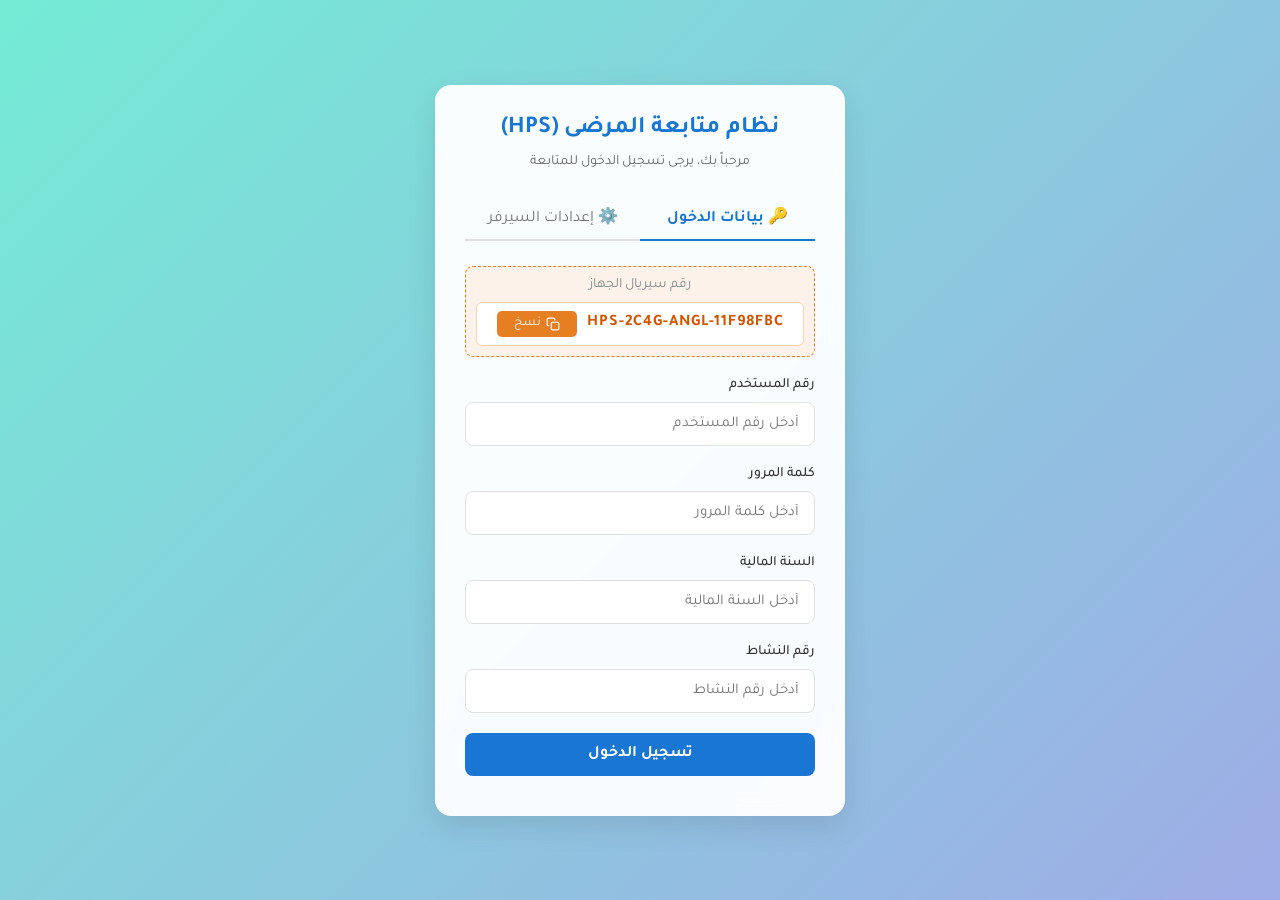
==== doctor-orders.html @ 6bd35348 "add doctor orders and i/o" ====
<!DOCTYPE html>
<html lang="ar" dir="rtl">

<head>
    <meta charset="UTF-8">
    <meta name="viewport" content="width=device-width, initial-scale=1.0">
    <title>أوامر الأطباء - HPS</title>
    <link rel="stylesheet" href="assets/css/style.css">
    <link href="https://fonts.googleapis.com/css2?family=Tajawal:wght@400;500;700&display=swap" rel="stylesheet">
    <link rel="manifest" href="manifest.json">
    <style>
        .input-group {
            display: flex;
            align-items: center;
            gap: 5px;
        }

        .input-group input {
            flex: 1;
        }

        .input-group label {
            margin-bottom: 0;
            width: 80px;
            font-size: 14px;
        }

        /* Specific sizing */
        #doctor-name,
        #patient-name {
            flex: 2;
            background: #eee;
        }

        .mini-search-btn {
            background-color: #3498db;
            color: #fff;
            border: none;
            border-radius: 4px;
            padding: 5px 10px;
            cursor: pointer;
        }

        .mandatory-field {
            background-color: #fffde7 !important; /* أبيض مائل للأصفر */
            border: 1px solid #fbc02d !important;
        }

        .mandatory-field:focus {
            background-color: #fff9c4 !important;
            border-color: #f9a825 !important;
            box-shadow: 0 0 5px rgba(249, 168, 37, 0.3) !important;
        }
    </style>
</head>

<body>
    <div class="app-layout">
        <nav class="top-nav">
            <div class="brand">
                <h1>🩺 نظام متابعة المرضى (أوامر الأطباء)</h1>
            </div>
            <div class="nav-actions">
                <a href="index.html" class="btn btn-secondary" style="text-decoration:none;">🏠 الرئيسية</a>
                <div class="user-info">
                    <span id="cur-day"></span> - <span id="cur-date"></span>
                </div>
            </div>
        </nav>

        <main class="main-content">
            <div class="action-bar">
                <button class="btn btn-success" id="btn-add" onclick="addNewOrder()">➕ إضافة</button>
                <button class="btn btn-warning" id="btn-edit" onclick="enableEditing()" disabled>✏️ تعديل</button>
                <button class="btn btn-danger" id="btn-delete" onclick="deleteOrder()" disabled>🗑️ حذف</button>
                <button class="btn btn-primary" id="btn-search-orders" onclick="openHistoryModal()">🔍 بحث الأوامر</button>
            </div>

            <!-- قسم المعلومات الاساسية للامر (Master) -->
            <section class="card section-search">
                <h3 class="section-title">بيانات الأمر الأساسية (Master)</h3>
                <div class="grid-2">
                    <div class="form-group">
                        <label>الفرع</label>
                        <select id="branch-list" class="mandatory-field"></select>
                    </div>

                    <div class="form-group">
                        <label>رقم الترقيد</label>
                        <div class="input-with-btn">
                            <input type="number" id="adm-no-input" class="mandatory-field" placeholder="ادخل رقم الترقيد واضغط Enter">
                            <button onclick="openAdmModal()" class="btn btn-primary"
                                title="بحث في قائمة الترقيدات">🔍</button>
                        </div>
                    </div>

                    <div class="form-group">
                        <label>رقم الأمر</label>
                        <input type="number" id="doc-no" value="1">
                    </div>

                    <div class="form-group">
                        <label>تاريخ الأمر</label>
                        <input type="date" id="doc-date">
                    </div>

                    <div class="form-group">
                        <label>وقت الأمر</label>
                        <input type="time" id="doc-time" value="00:00:00" step="1">
                    </div>

                    <div class="form-group">
                        <label>نوع الأمر</label>
                        <input type="text" id="typ-name" value="عام" readonly style="background-color: #eee;">
                        <input type="hidden" id="typ-no" value="1">
                    </div>

                    <div class="form-group">
                        <label>نوع المريض</label>
                        <input type="text" id="ptnt-typ-name" value="مريض داخلي" readonly
                            style="background-color: #eee;">
                        <input type="hidden" id="ptnt-typ" value="1">
                    </div>

                    <div class="form-group">
                        <label>نوع الإجراء الطبي</label>
                        <select id="prcdr-typ" class="mandatory-field" onchange="onProcedureTypeChanged()">
                            <option value="">-- اختر نوع الإجراء --</option>
                            <option value="1">1- أدوية</option>
                            <option value="2">2- فحوصات</option>
                            <option value="3">3- أشعة</option>
                            <option value="4">4- عمليات</option>
                            <option value="5">5- إجراءات أخرى</option>
                        </select>
                    </div>

                    <div class="form-group">
                        <label>الأولوية</label>
                        <select id="prorty-no">
                            <option value="1">1- عادي</option>
                            <option value="2">2- مستعجل</option>
                            <option value="3">3- حرجة</option>
                        </select>
                    </div>

                    <div class="form-group">
                        <label>رقم المرجع (اختياري)</label>
                        <input type="text" id="ref-no">
                    </div>

                    <div class="form-group full-width">
                        <label>ملاحظة عامة (اختياري)</label>
                        <textarea id="doc-dsc" rows="2"></textarea>
                    </div>
                </div>
            </section>

            <!-- تفاصيل بيانات الترقيد المحددة ستظهر هنا -->
            <section id="patient-info-section" class="card section-patient" style="display: none;">
                <h3 class="section-title">بيانات المريض والطبيب</h3>

                <div class="patient-grid">
                    <div class="info-item" style="grid-column: 1 / -1; display: flex; flex-direction: column;">
                        <label style="color: var(--primary); font-size: 13px; margin-bottom: 5px;">المريض</label>
                        <div style="display: flex; gap: 10px;">
                            <input type="text" id="patient-no" readonly style="width: 80px; text-align: center; border: 1px solid #ddd; background: #f9f9f9; border-radius: 5px;">
                            <input type="text" id="patient-name" readonly style="flex: 1; border: 1px solid #ddd; background: #f9f9f9; border-radius: 5px;">
                        </div>
                    </div>

                    <div class="info-item" style="grid-column: 1 / -1; display: flex; flex-direction: column;">
                        <label style="color: var(--primary); font-size: 13px; margin-bottom: 5px;">الطبيب</label>
                        <div style="display: flex; gap: 10px;">
                            <input type="text" id="doctor-no" readonly style="width: 80px; text-align: center; border: 1px solid #ddd; background: #f9f9f9; border-radius: 5px;">
                            <input type="text" id="doctor-name" readonly style="flex: 1; border: 1px solid #ddd; background: #f9f9f9; border-radius: 5px;">
                        </div>
                    </div>
                    <div class="info-item"><label>الغرفة</label><input type="text" id="p-room" readonly></div>
                    <div class="info-item"><label>السرير</label><input type="text" id="p-bed" readonly></div>
                    <div class="info-item"><label>القسم</label><input type="text" id="p-dept" readonly></div>
                    <div class="info-item"><label>الجنس</label><input type="text" id="p-gender" readonly></div>
                    <div class="info-item"><label>العمر</label><input type="text" id="p-age" readonly></div>
                    <div class="info-item"><label>تاريخ الترقيد</label><input type="text" id="p-adm-date" readonly>
                    </div>
                </div>
            </section>

            <!-- قسم التفاصيل (Details) -->
            <section id="table-area" class="card" style="display: none;">
                <div class="table-header">
                    <h3 class="section-title" id="details-title">📋 تفاصيل الإجراء</h3>
                </div>
                <div class="table-responsive" style="overflow-x: auto;">
                    <table id="details-table" class="modern-table" style="min-width: 800px;">
                        <thead>
                            <tr id="details-thead-tr">
                                <!-- سيتم بناؤه ديناميكياً بواسطة JS حسب نوع الإجراء -->
                            </tr>
                        </thead>
                        <tbody id="details-tbody">
                            <!-- صفوف التفاصيل -->
                        </tbody>
                    </table>
                </div>

                <div style="margin-top: 25px; text-align: center; padding: 15px; background: var(--card-bg); border-radius: 10px; box-shadow: 0 2px 10px rgba(0,0,0,0.05);">
                    <button class="btn btn-success" id="btn-save" onclick="saveOrder()"
                        style="padding: 12px 40px; font-weight: bold; font-size: 16px; width: 100%; max-width: 300px;">💾 حفظ الطلب وإرساله</button>
                </div>
            </section>
        </main>
    </div>

    <!-- Modals -->
    <!-- نافذة البحث في الترقيدات -->
    <div id="modal-adm" class="modal">
        <div class="modal-content">
            <div class="modal-header">
                <h3>قائمة الترقيدات</h3>
                <span class="close-btn" onclick="closeModal('modal-adm')">&times;</span>
            </div>
            <div style="padding: 10px;">
                <input type="text" id="adm-search-input" placeholder="ابحث باسم المريض أو رقم الترقيد..."
                    style="width: 100%; border: 1px solid #ddd; padding: 10px; border-radius: 5px;"
                    onkeyup="filterAdmissions()">
            </div>
            <div class="table-responsive" style="max-height: 400px; overflow-y: auto;">
                <table id="adm-list-table" class="modern-table">
                    <thead>
                        <tr>
                            <th>رقم الترقيد</th>
                            <th>تاريخ الترقيد</th>
                            <th>اسم المريض</th>
                        </tr>
                    </thead>
                    <tbody></tbody>
                </table>
            </div>
            <div class="modal-footer">
                <button onclick="closeModal('modal-adm')" class="btn btn-secondary">إغلاق</button>
            </div>
        </div>
    </div>

    <!-- نافذة منبثقة للبحث في الإجراءات (فحوصات / أشعة الخ) -->
    <div id="modal-items" class="modal">
        <div class="modal-content modal-lg">
            <div class="modal-header">
                <h3 id="modal-items-title">قائمة الإجراءات مسبقة الصنع</h3>
                <span class="close-btn" onclick="closeModal('modal-items')">&times;</span>
            </div>
            <div style="padding: 10px;">
                <input type="text" id="item-search-input" placeholder="ابحث بالإسم أو الكود هنا..."
                    style="width: 100%; border: 1px solid #ddd; padding: 10px; border-radius: 5px;"
                    onkeyup="filterItems()">
            </div>
            <div class="table-responsive" style="max-height: 400px; overflow-y: auto;">
                <table id="items-list-table" class="modern-table">
                    <thead>
                        <tr id="items-thead-tr">
                            <!-- مبني ديناميكيا -->
                        </tr>
                    </thead>
                    <tbody id="items-tbody"></tbody>
                </table>
            </div>
            <div class="modal-footer">
                <button onclick="closeModal('modal-items')" class="btn btn-secondary">إغلاق</button>
            </div>
        </div>
    </div>

    <!-- نافذة البحث في الأوامر السابقة -->
    <div id="modal-history" class="modal">
        <div class="modal-content modal-lg">
            <div class="modal-header">
                <h3>الأوامر السابقة</h3>
                <span class="close-btn" onclick="closeModal('modal-history')">&times;</span>
            </div>
            <div style="padding: 10px;">
                <input type="text" id="history-search-input" placeholder="ابحث في أي عمود هنا..."
                    style="width: 100%; border: 1px solid #ddd; padding: 10px; border-radius: 5px;"
                    onkeyup="filterHistory()">
            </div>
            <div class="table-responsive" style="max-height: 400px; overflow-y: auto;">
                <table id="history-list-table" class="modern-table">
                    <thead>
                        <tr>
                            <th>رقم الأمر</th>
                            <th>التاريخ</th>
                            <th>نوع الإجراء</th>
                            <th>اسم الطبيب</th>
                            <th>اسم المريض</th>
                        </tr>
                    </thead>
                    <tbody></tbody>
                </table>
            </div>
        </div>
    </div>

    <!-- Scripts -->
    <script src="assets/js/config.js"></script>
    <script src="assets/js/db.js"></script>
    <script src="assets/js/sync.js"></script>
    <script src="assets/js/doctor_orders.js"></script>
</body>

</html>
---- assets/css/style.css ----
/* assets/css/style.css */
:root {
    --primary: #1565c0;
    --primary-light: #42a5f5;
    --accent: #26a69a;
    --success: #2e7d32;
    --danger: #c62828;
    --bg-color: #f4f6f8;
    --card-bg: #fff;
    --text-main: #2c3e50;
    --text-muted: #7f8c8d;
    --border-color: #e0e0e0;
}

* {
    box-sizing: border-box;
}

body {
    font-family: 'Tajawal', sans-serif;
    background: var(--bg-color);
    color: var(--text-main);
    margin: 0;
    padding: 0;
    direction: rtl;
}

/* Layout */
.app-layout {
    display: flex;
    flex-direction: column;
    min-height: 100vh;
}

.top-nav {
    background: var(--primary);
    color: white;
    padding: 15px 30px;
    display: flex;
    justify-content: space-between;
    align-items: center;
    box-shadow: 0 4px 6px rgba(0, 0, 0, 0.1);
}

.top-nav h1 {
    margin: 0;
    font-size: 22px;
    font-weight: 700;
}

.nav-actions {
    display: flex;
    align-items: center;
    gap: 20px;
}

.user-info {
    font-weight: 500;
    font-size: 15px;
}

.main-content {
    padding: 20px 30px;
    max-width: 1200px;
    margin: 0 auto;
    width: 100%;
}

/* Cards */
.card {
    background: var(--card-bg);
    border-radius: 12px;
    box-shadow: 0 4px 15px rgba(0, 0, 0, 0.05);
    padding: 20px;
    margin-bottom: 20px;
    border: 1px solid rgba(0, 0, 0, 0.05);
}

.section-title {
    margin-top: 0;
    margin-bottom: 20px;
    color: var(--primary);
    border-bottom: 2px solid var(--border-color);
    padding-bottom: 10px;
}

.action-bar {
    display: flex;
    flex-wrap: wrap;
    gap: 10px;
    background: var(--card-bg);
    padding: 15px;
    border-radius: 10px;
    box-shadow: 0 4px 6px rgba(0,0,0,0.05);
    margin-bottom: 20px;
    align-items: center;
}

/* Grids */
.grid-2 {
    display: grid;
    grid-template-columns: 1fr 1fr;
    gap: 20px;
}

.patient-grid {
    display: grid;
    grid-template-columns: repeat(auto-fill, minmax(180px, 1fr));
    gap: 15px;
}

.align-bottom {
    align-items: end;
}

/* Forms */
.form-group {
    margin-bottom: 5px;
}

.full-width {
    grid-column: 1 / -1;
}

.form-group label {
    display: block;
    margin-bottom: 8px;
    font-weight: 600;
    font-size: 14px;
    color: var(--text-main);
}

.form-group input,
.form-group select,
.form-group textarea {
    width: 100%;
    padding: 10px 12px;
    border: 1px solid var(--border-color);
    border-radius: 8px;
    font-family: inherit;
    font-size: 15px;
    transition: all 0.3s ease;
}

.form-group input:focus,
.form-group select:focus,
.form-group textarea:focus {
    outline: none;
    border-color: var(--primary-light);
    box-shadow: 0 0 0 3px rgba(66, 165, 245, 0.15);
}

.form-group input[readonly] {
    background-color: #f9f9f9;
    color: var(--text-muted);
}

.input-with-btn {
    display: flex;
    gap: 5px;
}

.input-with-btn input {
    flex: 1;
}

.info-item input {
    border: none;
    border-bottom: 1px dashed #ccc;
    border-radius: 0;
    background: transparent;
    padding: 5px;
    font-weight: bold;
}

/* Buttons */
.btn {
    padding: 10px 18px;
    border: none;
    border-radius: 8px;
    font-family: inherit;
    font-size: 15px;
    font-weight: bold;
    cursor: pointer;
    transition: all 0.2s ease;
}

.btn-block {
    width: 100%;
    display: block;
}

.btn-primary {
    background: var(--primary);
    color: white;
}

.btn-primary:hover {
    background: #115293;
}

.btn-success {
    background: var(--success);
    color: white;
}

.btn-success:hover {
    background: #1b5e20;
}

.btn-secondary {
    background: #95a5a6;
    color: white;
}

.btn-secondary:hover {
    background: #7f8c8d;
}

.btn-logout {
    background: transparent;
    color: white;
    border: 1px solid white;
    padding: 8px 15px;
    border-radius: 5px;
    cursor: pointer;
    font-family: inherit;
    font-weight: bold;
}

.btn-logout:hover {
    background: rgba(255, 255, 255, 0.1);
}

.btn-edit {
    background: #f39c12;
    color: white;
    border: none;
    padding: 6px 12px;
    border-radius: 5px;
    cursor: pointer;
}

.btn-add {
    background: var(--accent);
    color: white;
    border: none;
    padding: 6px 12px;
    border-radius: 5px;
    cursor: pointer;
}

/* Tables */
.modern-table {
    width: 100%;
    border-collapse: collapse;
    background: white;
    border-radius: 8px;
    overflow: hidden;
}

.modern-table input, 
.modern-table select {
    width: 100%;
    padding: 8px;
    border: 1px solid var(--border-color);
    border-radius: 4px;
    font-family: inherit;
    font-size: 14px;
}

.modern-table input:focus, 
.modern-table select:focus {
    outline: none;
    border-color: var(--primary-light);
}

.modern-table th,
.modern-table td {
    padding: 12px 15px;
    text-align: right;
    border-bottom: 1px solid #eee;
}

.modern-table th {
    background: #f8f9fa;
    font-weight: 700;
    color: var(--text-main);
}

.modern-table tbody tr:hover {
    background: #f1f8ff;
    cursor: pointer;
}

/* Modal specific table styling - bold + slightly smaller font */
.modal .modern-table td {
    font-weight: bold;
    font-size: 13px;
}

.modal .modern-table th {
    font-size: 13px;
}

/* Dim the add button when it's disabled (active mode) */
#btn-add:disabled {
    opacity: 0.45;
    cursor: not-allowed;
    filter: grayscale(40%);
}

/* Modals */
.modal {
    display: none;
    position: fixed;
    top: 0;
    left: 0;
    width: 100%;
    height: 100%;
    background: rgba(0, 0, 0, 0.5);
    z-index: 1000;
    backdrop-filter: blur(3px);
}

.modal-content {
    background: white;
    width: 90%;
    max-width: 600px;
    margin: 5% auto;
    border-radius: 12px;
    box-shadow: 0 10px 25px rgba(0, 0, 0, 0.2);
    animation: scaleIn 0.3s ease;
}

.modal-lg {
    max-width: 800px;
}

.modal-header {
    display: flex;
    justify-content: space-between;
    align-items: center;
    padding: 15px 20px;
    border-bottom: 1px solid var(--border-color);
}

.modal-header h3 {
    margin: 0;
    color: var(--primary);
}

.close-btn {
    font-size: 24px;
    cursor: pointer;
    color: var(--text-muted);
    transition: color 0.2s;
}

.close-btn:hover {
    color: var(--danger);
}

.modal-body {
    padding: 20px;
}

.modal-footer {
    padding: 15px 20px;
    border-top: 1px solid var(--border-color);
    display: flex;
    justify-content: flex-end;
    gap: 10px;
    background: #fafafa;
    border-bottom-left-radius: 12px;
    border-bottom-right-radius: 12px;
}

@keyframes scaleIn {
    from {
        transform: scale(0.95);
        opacity: 0;
    }

    to {
        transform: scale(1);
        opacity: 1;
    }
}

/* Highlight row */
.saved-row {
    background-color: #e8f5e9 !important;
}

/* Responsive Design for Mobile Devices */
.table-responsive {
    width: 100%;
    overflow-x: auto;
    -webkit-overflow-scrolling: touch;
    margin-bottom: 15px;
}

@media (max-width: 768px) {
    .top-nav {
        flex-direction: column;
        padding: 15px;
        gap: 15px;
        text-align: center;
    }

    .top-nav h1 {
        font-size: 18px;
    }

    .nav-actions {
        width: 100%;
        justify-content: space-between;
    }

    .main-content {
        padding: 10px 15px;
    }

    .grid-2 {
        grid-template-columns: 1fr;
        gap: 10px;
    }

    .patient-grid {
        grid-template-columns: 1fr 1fr;
        gap: 10px;
    }

    .align-bottom {
        align-items: stretch;
    }

    .modal-content {
        width: 95%;
        margin: 5% auto;
        max-height: 90vh;
        display: flex;
        flex-direction: column;
    }

    .modal-body {
        overflow-y: auto;
        padding: 15px;
    }

    .modal-footer {
        flex-direction: column;
        gap: 10px;
    }

    .modal-footer button {
        width: 100%;
    }

    .btn-logout {
        padding: 6px 10px;
        font-size: 13px;
    }

    .form-group label {
        font-size: 13px;
    }

    .input-with-btn button {
        padding: 10px;
    }

    .info-item label {
        font-size: 12px;
        display: block;
        margin-bottom: 2px;
        color: var(--primary);
    }

    .info-item input {
        font-size: 13px;
        width: 100%;
    }
}

@media (max-width: 480px) {
    .patient-grid {
        grid-template-columns: 1fr;
    }
    
    .action-bar {
        gap: 8px;
        padding: 10px;
        justify-content: center;
    }

    .action-bar .btn {
        flex: 1 1 45%; 
        font-size: 13px;
        padding: 8px 5px;
    }

    .modern-table th,
    .modern-table td {
        padding: 8px 3px;
        font-size: 12px;
        white-space: nowrap;
        text-align: center;
    }

    .modern-table input,
    .modern-table select {
        font-size: 12px;
        padding: 6px 4px;
        min-width: 60px;
    }

    /* Small action buttons in mobile tables */
    .modern-table .btn-edit,
    .modern-table .btn-add {
        padding: 5px 6px;
        font-size: 11px;
        border-radius: 4px;
    }

    /* Make the section title smaller on mobile */
    .section-title {
        font-size: 16px;
    }
}
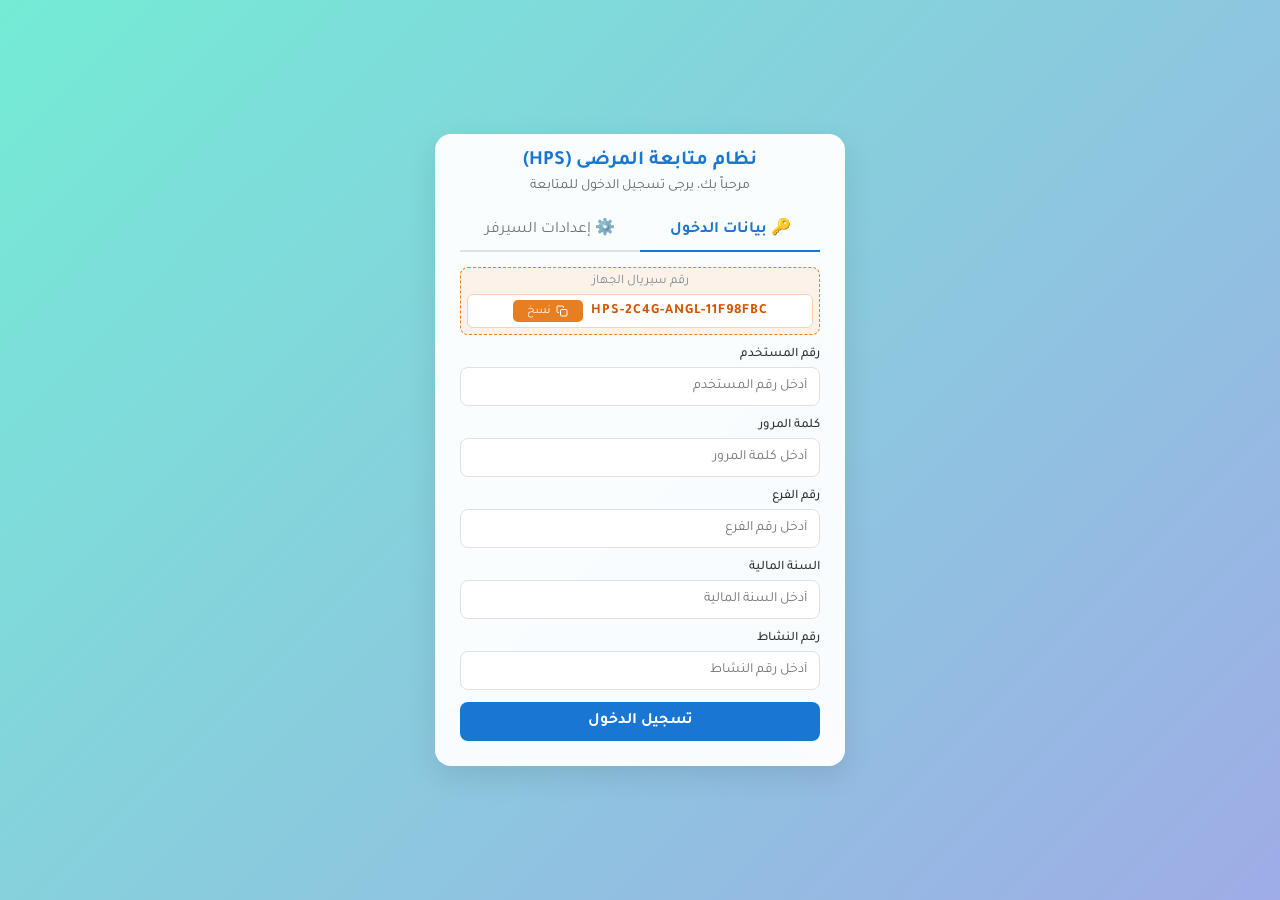
==== commit 1b65cb31: "make one page for all operations" ====
--- a/doctor-orders.html
+++ b/doctor-orders.html
@@ -8,6 +8,11 @@
     <link rel="stylesheet" href="assets/css/style.css">
     <link href="https://fonts.googleapis.com/css2?family=Tajawal:wght@400;500;700&display=swap" rel="stylesheet">
     <link rel="manifest" href="manifest.json">
+    <meta name="theme-color" content="#1565c0">
+    <meta name="mobile-web-app-capable" content="yes">
+    <meta name="apple-mobile-web-app-capable" content="yes">
+    <meta name="apple-mobile-web-app-status-bar-style" content="black-translucent">
+    <link rel="apple-touch-icon" href="icon.png">
     <style>
         .input-group {
             display: flex;
@@ -58,10 +63,10 @@
     <div class="app-layout">
         <nav class="top-nav">
             <div class="brand">
-                <h1>🩺 نظام متابعة المرضى (أوامر الأطباء)</h1>
+                <h1 style="font-size: 18px;">📋 أوامر الأطباء</h1>
             </div>
             <div class="nav-actions">
-                <a href="index.html" class="btn btn-secondary" style="text-decoration:none;">🏠 الرئيسية</a>
+                <a href="javascript:void(0)" onclick="goBack()" class="btn btn-secondary" style="text-decoration:none; font-size: 20px; padding: 5px 12px;">➡</a>
                 <div class="user-info">
                     <span id="cur-day"></span> - <span id="cur-date"></span>
                 </div>
@@ -77,111 +82,73 @@
             </div>
 
             <!-- قسم المعلومات الاساسية للامر (Master) -->
-            <section class="card section-search">
-                <h3 class="section-title">بيانات الأمر الأساسية (Master)</h3>
-                <div class="grid-2">
+            <section class="card section-search" style="padding: 10px;">
+                <div class="grid-2" style="margin-bottom: 10px;">
                     <div class="form-group">
-                        <label>الفرع</label>
-                        <select id="branch-list" class="mandatory-field"></select>
+                        <label style="font-weight: 700;">رقم الترقيد</label>
+                        <div class="input-with-btn">
+                            <input type="number" id="adm-no-input" class="mandatory-field" placeholder="رقم الترقيد" style="height: 38px;">
+                            <button onclick="openAdmModal()" class="btn btn-primary" title="بحث" style="padding: 0 10px;">🔍</button>
+                        </div>
                     </div>
-
                     <div class="form-group">
-                        <label>رقم الترقيد</label>
-                        <div class="input-with-btn">
-                            <input type="number" id="adm-no-input" class="mandatory-field" placeholder="ادخل رقم الترقيد واضغط Enter">
-                            <button onclick="openAdmModal()" class="btn btn-primary"
-                                title="بحث في قائمة الترقيدات">🔍</button>
-                        </div>
-                    </div>
-
-                    <div class="form-group">
-                        <label>رقم الأمر</label>
-                        <input type="number" id="doc-no" value="1">
-                    </div>
-
-                    <div class="form-group">
-                        <label>تاريخ الأمر</label>
-                        <input type="date" id="doc-date">
-                    </div>
-
-                    <div class="form-group">
-                        <label>وقت الأمر</label>
-                        <input type="time" id="doc-time" value="00:00:00" step="1">
-                    </div>
-
-                    <div class="form-group">
-                        <label>نوع الأمر</label>
-                        <input type="text" id="typ-name" value="عام" readonly style="background-color: #eee;">
-                        <input type="hidden" id="typ-no" value="1">
-                    </div>
-
-                    <div class="form-group">
-                        <label>نوع المريض</label>
-                        <input type="text" id="ptnt-typ-name" value="مريض داخلي" readonly
-                            style="background-color: #eee;">
-                        <input type="hidden" id="ptnt-typ" value="1">
-                    </div>
-
-                    <div class="form-group">
-                        <label>نوع الإجراء الطبي</label>
-                        <select id="prcdr-typ" class="mandatory-field" onchange="onProcedureTypeChanged()">
-                            <option value="">-- اختر نوع الإجراء --</option>
+                        <label style="color: var(--primary); font-weight: 700;">نوع الإجراء الطبي</label>
+                        <select id="prcdr-typ" class="mandatory-field" onchange="onProcedureTypeChanged()" style="border: 2px solid var(--primary); height: 38px; padding: 5px 8px;">
+                            <option value="">-- اختر النوع --</option>
                             <option value="1">1- أدوية</option>
                             <option value="2">2- فحوصات</option>
                             <option value="3">3- أشعة</option>
                             <option value="4">4- عمليات</option>
-                            <option value="5">5- إجراءات أخرى</option>
+                            <option value="5">5- أخرى</option>
                         </select>
                     </div>
-
-                    <div class="form-group">
-                        <label>الأولوية</label>
-                        <select id="prorty-no">
-                            <option value="1">1- عادي</option>
-                            <option value="2">2- مستعجل</option>
-                            <option value="3">3- حرجة</option>
-                        </select>
+                </div>
+
+                <details>
+                    <summary style="cursor: pointer; color: #7f8c8d; font-size: 13px;">⚙️ إعدادات الأمر الإضافية (رقم الأمر، التاريخ، الفرع...)</summary>
+                    <div class="grid-2" style="margin-top: 10px;">
+                        <div class="form-group">
+                            <label>الفرع</label>
+                            <select id="branch-list" class="mandatory-field"></select>
+                        </div>
+                        <div class="form-group"><label>رقم الأمر</label><input type="number" id="doc-no" value="1"></div>
+                        <div class="form-group"><label>تاريخ الأمر</label><input type="date" id="doc-date"></div>
+                        <div class="form-group"><label>وقت الأمر</label><input type="time" id="doc-time" value="00:00:00" step="1"></div>
+                        <div class="form-group">
+                            <label>الأولوية</label>
+                            <select id="prorty-no">
+                                <option value="1">1- عادي</option>
+                                <option value="2">2- مستعجل</option>
+                                <option value="3">3- حرجة</option>
+                            </select>
+                        </div>
+                        <div class="form-group">
+                            <label>رقم المرجع (اختياري)</label>
+                            <input type="text" id="ref-no">
+                        </div>
+                        <div class="form-group full-width">
+                            <label>ملاحظة عامة</label>
+                            <textarea id="doc-dsc" rows="2"></textarea>
+                        </div>
+                        <input type="hidden" id="typ-no" value="1"><input type="hidden" id="ptnt-typ" value="1">
                     </div>
-
-                    <div class="form-group">
-                        <label>رقم المرجع (اختياري)</label>
-                        <input type="text" id="ref-no">
-                    </div>
-
-                    <div class="form-group full-width">
-                        <label>ملاحظة عامة (اختياري)</label>
-                        <textarea id="doc-dsc" rows="2"></textarea>
-                    </div>
-                </div>
+                </details>
             </section>
 
             <!-- تفاصيل بيانات الترقيد المحددة ستظهر هنا -->
-            <section id="patient-info-section" class="card section-patient" style="display: none;">
-                <h3 class="section-title">بيانات المريض والطبيب</h3>
-
+            <!-- تفاصيل بيانات الترقيد ستبقى مخفية تماماً كما طلب المستخدم -->
+            <section id="patient-info-section" style="display: none !important;">
                 <div class="patient-grid">
-                    <div class="info-item" style="grid-column: 1 / -1; display: flex; flex-direction: column;">
-                        <label style="color: var(--primary); font-size: 13px; margin-bottom: 5px;">المريض</label>
-                        <div style="display: flex; gap: 10px;">
-                            <input type="text" id="patient-no" readonly style="width: 80px; text-align: center; border: 1px solid #ddd; background: #f9f9f9; border-radius: 5px;">
-                            <input type="text" id="patient-name" readonly style="flex: 1; border: 1px solid #ddd; background: #f9f9f9; border-radius: 5px;">
-                        </div>
-                    </div>
-
-                    <div class="info-item" style="grid-column: 1 / -1; display: flex; flex-direction: column;">
-                        <label style="color: var(--primary); font-size: 13px; margin-bottom: 5px;">الطبيب</label>
-                        <div style="display: flex; gap: 10px;">
-                            <input type="text" id="doctor-no" readonly style="width: 80px; text-align: center; border: 1px solid #ddd; background: #f9f9f9; border-radius: 5px;">
-                            <input type="text" id="doctor-name" readonly style="flex: 1; border: 1px solid #ddd; background: #f9f9f9; border-radius: 5px;">
-                        </div>
-                    </div>
-                    <div class="info-item"><label>الغرفة</label><input type="text" id="p-room" readonly></div>
-                    <div class="info-item"><label>السرير</label><input type="text" id="p-bed" readonly></div>
-                    <div class="info-item"><label>القسم</label><input type="text" id="p-dept" readonly></div>
-                    <div class="info-item"><label>الجنس</label><input type="text" id="p-gender" readonly></div>
-                    <div class="info-item"><label>العمر</label><input type="text" id="p-age" readonly></div>
-                    <div class="info-item"><label>تاريخ الترقيد</label><input type="text" id="p-adm-date" readonly>
-                    </div>
+                    <input type="hidden" id="patient-no">
+                    <input type="hidden" id="patient-name">
+                    <input type="hidden" id="doctor-no">
+                    <input type="hidden" id="doctor-name">
+                    <input type="hidden" id="p-room">
+                    <input type="hidden" id="p-bed">
+                    <input type="hidden" id="p-dept">
+                    <input type="hidden" id="p-gender">
+                    <input type="hidden" id="p-age">
+                    <input type="hidden" id="p-adm-date">
                 </div>
             </section>
 
--- a/assets/css/style.css
+++ b/assets/css/style.css
@@ -25,6 +25,26 @@
     direction: rtl;
 }
 
+.mandatory-field {
+    background-color: #fffde7 !important; /* أبيض مائل للأصفر */
+    border: 1px solid #fbc02d !important;
+}
+
+.mandatory-field:focus {
+    background-color: #fff9c4 !important;
+    border-color: #f9a825 !important;
+    box-shadow: 0 0 5px rgba(249, 168, 37, 0.3) !important;
+}
+
+.modal .modern-table tbody tr td {
+    background-color: #fffde7 !important;
+    border-bottom: 1px solid #c4a692 !important;;
+}
+
+.modal .modern-table tbody tr:hover td {
+    background-color: #fff9c4 !important;
+}
+
 /* Layout */
 .app-layout {
     display: flex;
@@ -105,8 +125,8 @@
 
 .patient-grid {
     display: grid;
-    grid-template-columns: repeat(auto-fill, minmax(180px, 1fr));
-    gap: 15px;
+    grid-template-columns: repeat(auto-fill, minmax(140px, 1fr));
+    gap: 8px;
 }
 
 .align-bottom {
@@ -124,9 +144,9 @@
 
 .form-group label {
     display: block;
-    margin-bottom: 8px;
+    margin-bottom: 4px;
     font-weight: 600;
-    font-size: 14px;
+    font-size: 13px;
     color: var(--text-main);
 }
 
@@ -134,11 +154,11 @@
 .form-group select,
 .form-group textarea {
     width: 100%;
-    padding: 10px 12px;
+    padding: 7px 10px;
     border: 1px solid var(--border-color);
-    border-radius: 8px;
+    border-radius: 6px;
     font-family: inherit;
-    font-size: 15px;
+    font-size: 14px;
     transition: all 0.3s ease;
 }
 
@@ -164,22 +184,34 @@
     flex: 1;
 }
 
+.info-item {
+    margin-bottom: 2px;
+}
+
+.info-item label {
+    font-size: 11px;
+    color: var(--primary);
+    margin-bottom: 2px;
+}
+
 .info-item input {
     border: none;
     border-bottom: 1px dashed #ccc;
     border-radius: 0;
     background: transparent;
-    padding: 5px;
+    padding: 2px 5px;
     font-weight: bold;
+    font-size: 13px;
+    height: auto;
 }
 
 /* Buttons */
 .btn {
-    padding: 10px 18px;
+    padding: 8px 14px;
     border: none;
-    border-radius: 8px;
+    border-radius: 6px;
     font-family: inherit;
-    font-size: 15px;
+    font-size: 14px;
     font-weight: bold;
     cursor: pointer;
     transition: all 0.2s ease;
@@ -429,7 +461,7 @@
 
     .patient-grid {
         grid-template-columns: 1fr 1fr;
-        gap: 10px;
+        gap: 8px;
     }
 
     .align-bottom {
@@ -472,15 +504,22 @@
     }
 
     .info-item label {
-        font-size: 12px;
+        font-size: 11px;
         display: block;
-        margin-bottom: 2px;
+        margin-bottom: 1px;
         color: var(--primary);
+    }
+    
+    .info-item {
+        background: #f9f9f9;
+        padding: 5px 8px;
+        border-radius: 6px;
     }
 
     .info-item input {
         font-size: 13px;
         width: 100%;
+        padding: 0;
     }
 }
 
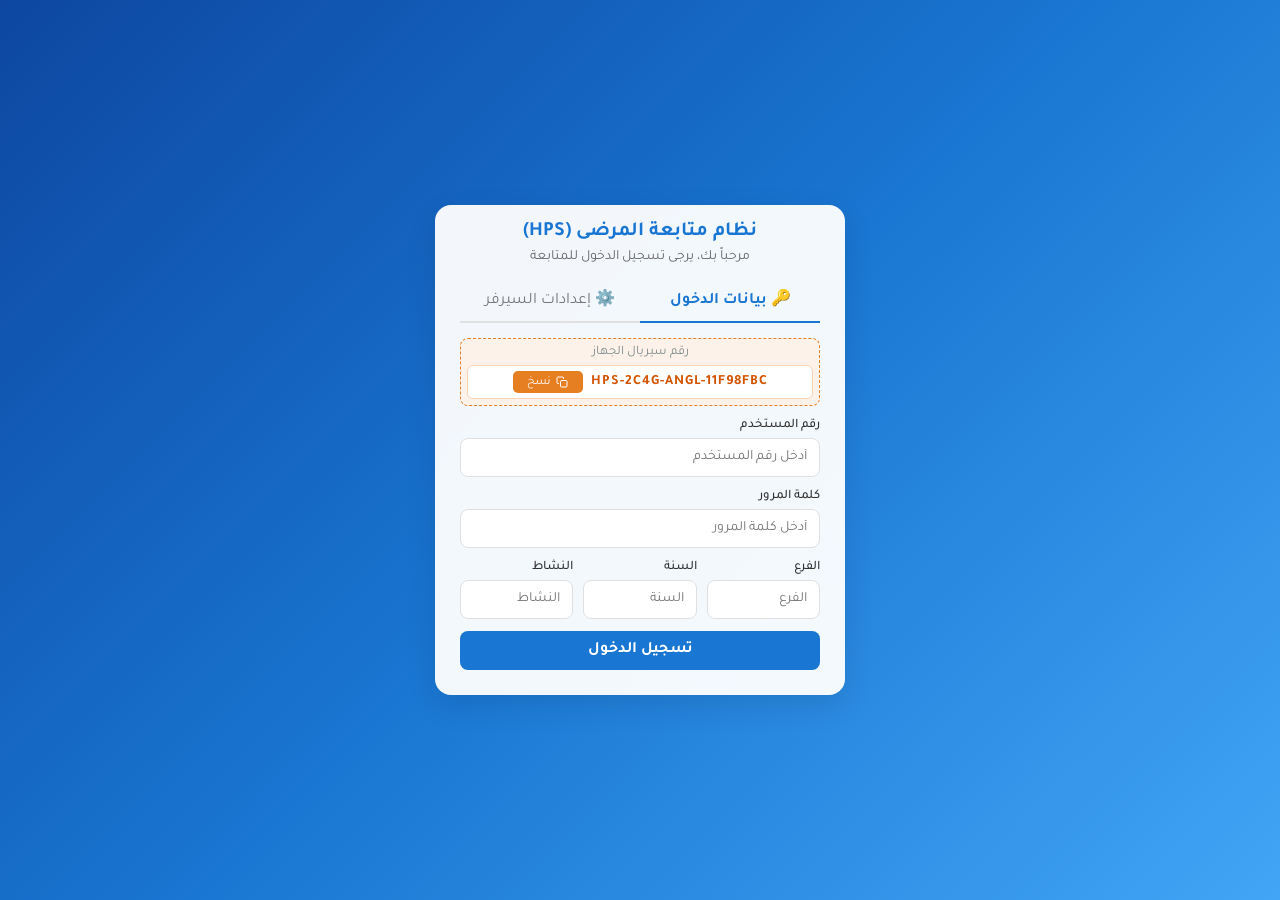
==== commit edbbdb21: "make permission on procedure types" ====
--- a/doctor-orders.html
+++ b/doctor-orders.html
@@ -95,11 +95,6 @@
                         <label style="color: var(--primary); font-weight: 700;">نوع الإجراء الطبي</label>
                         <select id="prcdr-typ" class="mandatory-field" onchange="onProcedureTypeChanged()" style="border: 2px solid var(--primary); height: 38px; padding: 5px 8px;">
                             <option value="">-- اختر النوع --</option>
-                            <option value="1">1- أدوية</option>
-                            <option value="2">2- فحوصات</option>
-                            <option value="3">3- أشعة</option>
-                            <option value="4">4- عمليات</option>
-                            <option value="5">5- أخرى</option>
                         </select>
                     </div>
                 </div>
--- a/assets/css/style.css
+++ b/assets/css/style.css
@@ -64,8 +64,11 @@
 
 .top-nav h1 {
     margin: 0;
-    font-size: 22px;
+    font-size: clamp(16px, 4.5vw, 22px);
     font-weight: 700;
+    word-break: break-word;
+    overflow-wrap: break-word;
+    max-width: 100%;
 }
 
 .nav-actions {
@@ -442,7 +445,10 @@
     }
 
     .top-nav h1 {
-        font-size: 18px;
+        font-size: clamp(14px, 5vw, 18px);
+        word-break: break-word;
+        overflow-wrap: break-word;
+        max-width: 100%;
     }
 
     .nav-actions {
